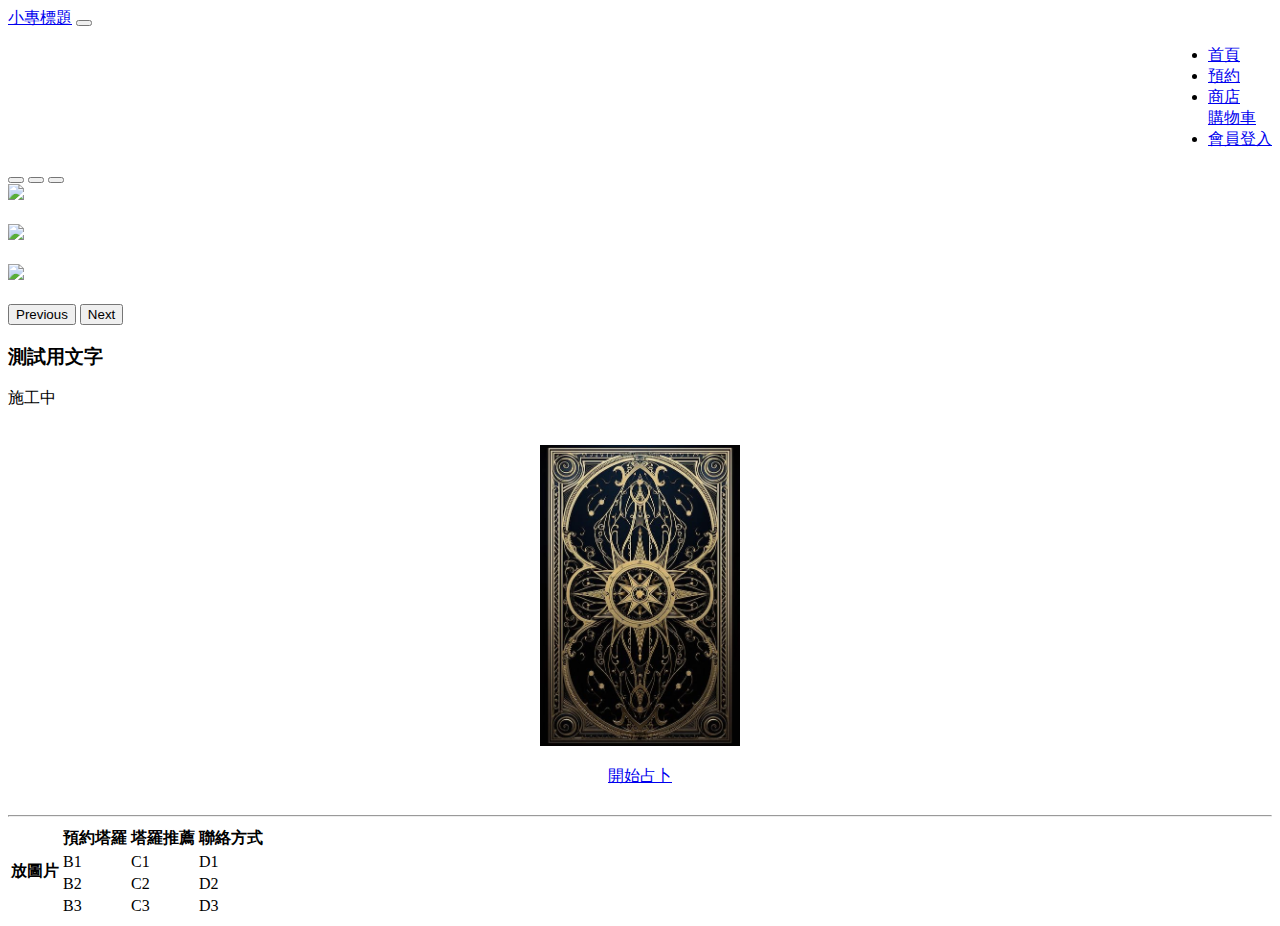
==== index.html @ a6ec3aa2 "小專第一版" ====
<!DOCTYPE html>
<html lang="en">

<head>
  <meta charset="UTF-8">
  <meta name="viewport" content="width=device-width, initial-scale=1.0">
  <link href="https://cdn.jsdelivr.net/npm/bootstrap@5.2.0/dist/css/bootstrap.min.css" rel="stylesheet"
    integrity="sha384-gH2yIJqKdNHPEq0n4Mqa/HGKIhSkIHeL5AyhkYV8i59U5AR6csBvApHHNl/vI1Bx" crossorigin="anonymous">
  <script src="https://cdn.jsdelivr.net/npm/@popperjs/core@2.11.5/dist/umd/popper.min.js"
    integrity="sha384-Xe+8cL9oJa6tN/veChSP7q+mnSPaj5Bcu9mPX5F5xIGE0DVittaqT5lorf0EI7Vk"
    crossorigin="anonymous"></script>
  <script src="https://cdn.jsdelivr.net/npm/bootstrap@5.2.0/dist/js/bootstrap.min.js"
    integrity="sha384-ODmDIVzN+pFdexxHEHFBQH3/9/vQ9uori45z4JjnFsRydbmQbmL5t1tQ0culUzyK"
    crossorigin="anonymous"></script>
  <link rel="stylesheet" href="/css/style.css">
  <title>小專測試</title>
</head>

<body>
  <!-- 回頂端按鈕 -->
  <button onclick="topFunction()" id="myBtn" title="Go to top">回頂部</button>
  <!-- header -->
  <nav class="sticky-top navbar navbar-expand-sm bg-black navbar-dark">
    <div class="container-fluid">
      <a class="navbar-brand" href="#">小專標題</a>
      <button class="navbar-toggler" type="button" data-bs-toggle="collapse" data-bs-target="#collapsibleNavbar">
        <span class="navbar-toggler-icon"></span>
      </button>
      <div class="collapse navbar-collapse" id="collapsibleNavbar">
        <ul class="navbar-nav">
          <li class="nav-item">
            <a class="nav-link" href="index.html">首頁</a>
          </li>
          <li class="nav-item">
            <a class="nav-link" href="reserve.html">預約</a>
          </li>
          <li class="nav-item">
            <a class="nav-link" href="shop.html">商店</a>
          </li>
          <a class="nav-link" href="shopping cart.html">購物車</a>
          <li>
            <a class="nav-link" href="membership.html">會員登入</a>
          </li>
        </ul>
        </li>
        </ul>

      </div>
    </div>
  </nav>
  <!-- 輪播廣告圖 -->
  <div id="move" class="carousel slide carousel-fade" data-bs-ride="carousel" data-bs-interval="3000">
    <div class="carousel-indicators">
      <button type="button" data-bs-target="#move" data-bs-slide-to="0" class="active" aria-current="true"
        aria-label="Slide 1"></button>
      <button type="button" data-bs-target="#move" data-bs-slide-to="1" aria-label="Slide 2"></button>
      <button type="button" data-bs-target="#move" data-bs-slide-to="2" aria-label="Slide 3"></button>
    </div>
    <div class="carousel-inner">

      <div class="carousel-item active">
        <img class="d-block w-100" src="https://dummyimage.com/600x100/00ff5e/ffffff">
      </div>
      <div class="carousel-item">
        <img class="d-block w-100" src="https://dummyimage.com/600x100/ff8400/ffffff">
      </div>
      <div class="carousel-item">
        <img class="d-block w-100" src="https://dummyimage.com/600x100/f057c5/ffffff">
      </div>
    </div>
    <button class="carousel-control-prev" type="button" data-bs-target="#move" data-bs-slide="prev">
      <span class="carousel-control-prev-icon" aria-hidden="true"></span>
      <span class="visually-hidden">Previous</span>
    </button>
    <button class="carousel-control-next" type="button" data-bs-target="#move" data-bs-slide="next">
      <span class="carousel-control-next-icon" aria-hidden="true"></span>
      <span class="visually-hidden">Next</span>
    </button>
  </div>

  <div class="container-fluid mt-3">
    <h3>測試用文字</h3>
    <p>施工中</p>
    <div class="outside">
      <img class="tarot" src="./image/塔羅牌/card-back.jpg">
      <a href="/tarot.html" class="start btn btn-success">開始占卜</a>
    </div>
  </div>
  <hr>
</body>
<!-- footer -->
<footer class="sticky-footer">
  <table class=" table table-info">
    <tr>
      <th rowspan="4">放圖片</th>
      <th>預約塔羅</th>
      <th>塔羅推薦</th>
      <th>聯絡方式</th>
    </tr>
    <tr>
      <td>B1</td>
      <td>C1</td>
      <td>D1</td>
    </tr>
    <tr>
      <td>B2</td>
      <td>C2</td>
      <td>D2</td>
    </tr>
    <tr>
      <td>B3</td>
      <td>C3</td>
      <td>D3</td>
    </tr>
  </table>

</footer>
<script>
  let mybutton = document.getElementById("myBtn");

  // When the user scrolls down 20px from the top of the document, show the button
  window.onscroll = function () { scrollFunction() };

  function scrollFunction() {
    if (document.body.scrollTop > 20 || document.documentElement.scrollTop > 20) {
      mybutton.style.display = "block";
    } else {
      mybutton.style.display = "none";
    }
  }

  // When the user clicks on the button, scroll to the top of the document
  function topFunction() {
    document.body.scrollTop = 0; // For Safari
    document.documentElement.scrollTop = 0; // For Chrome, Firefox, IE and Opera
  }

</script>

</html>
---- css/style.css ----
.collapse{
    display: flex;
    justify-content: flex-end;
}
img {
    width:500px;
    margin-bottom: 20px;
}

.outside {
    display: flex;
    justify-content: center;
    align-items: center;
    flex-direction: column;
  }
  .btn {
    margin-bottom: 20px;
  }

  .tarot {
    margin-top: 20px;
    width:200px
  }
  
  #myBtn {
    display: none; /* Hidden by default */
    position: fixed; /* Fixed/sticky position */
    bottom: 20px; /* Place the button at the bottom of the page */
    right: 30px; /* Place the button 30px from the right */
    z-index: 99; /* Make sure it does not overlap */
    border: none; /* Remove borders */
    outline: none; /* Remove outline */
    background-color: red; /* Set a background color */
    color: white; /* Text color */
    cursor: pointer; /* Add a mouse pointer on hover */
    padding: 15px; /* Some padding */
    border-radius: 10px; /* Rounded corners */
    font-size: 18px; /* Increase font size */
  }
  
  #myBtn:hover {
    background-color: #555; /* Add a dark-grey background on hover */
  }

  .footer{
    height: 100px; /*設定footer本身高度*/
  }
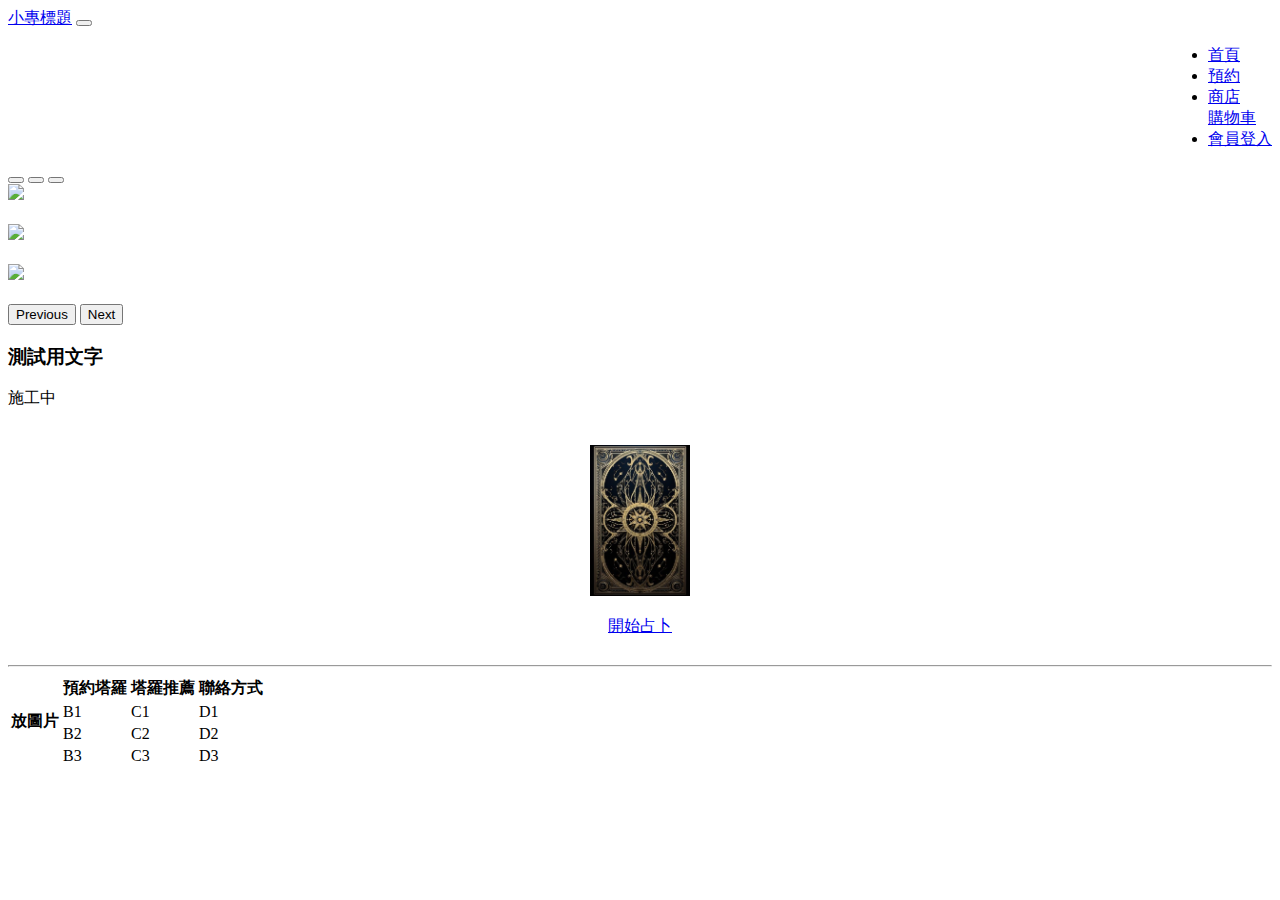
==== commit e2fafd8d: "商品頁未處理" ====
--- a/index.html
+++ b/index.html
@@ -12,7 +12,7 @@
   <script src="https://cdn.jsdelivr.net/npm/bootstrap@5.2.0/dist/js/bootstrap.min.js"
     integrity="sha384-ODmDIVzN+pFdexxHEHFBQH3/9/vQ9uori45z4JjnFsRydbmQbmL5t1tQ0culUzyK"
     crossorigin="anonymous"></script>
-  <link rel="stylesheet" href="/css/style.css">
+  <link rel="stylesheet" href="./css/style.css">
   <title>小專測試</title>
 </head>
 
@@ -83,7 +83,7 @@
     <p>施工中</p>
     <div class="outside">
       <img class="tarot" src="./image/塔羅牌/card-back.jpg">
-      <a href="/tarot.html" class="start btn btn-success">開始占卜</a>
+      <a href="./tarot.html" class="start btn btn-success">開始占卜</a>
     </div>
   </div>
   <hr>
--- a/css/style.css
+++ b/css/style.css
@@ -3,7 +3,7 @@
     justify-content: flex-end;
 }
 img {
-    width:500px;
+    width:300px;
     margin-bottom: 20px;
 }
 
@@ -19,7 +19,7 @@
 
   .tarot {
     margin-top: 20px;
-    width:200px
+    width:100px
   }
   
   #myBtn {
@@ -44,4 +44,24 @@
 
   .footer{
     height: 100px; /*設定footer本身高度*/
-  }+  }
+
+    #productsList {
+        display: flex;
+        flex-wrap: wrap; /* 讓多餘的商品換行 */
+        gap: 20px; /* 商品間距 */
+    }
+
+    .product-item {
+        border: 1px solid #ccc;
+        padding: 10px;
+        border-radius: 8px;
+        width: 200px; /* 每個商品寬度 */
+        text-align: center;
+    }
+
+    .product-item img {
+        width: 100%;
+        height: auto;
+        border-radius: 8px;
+    }
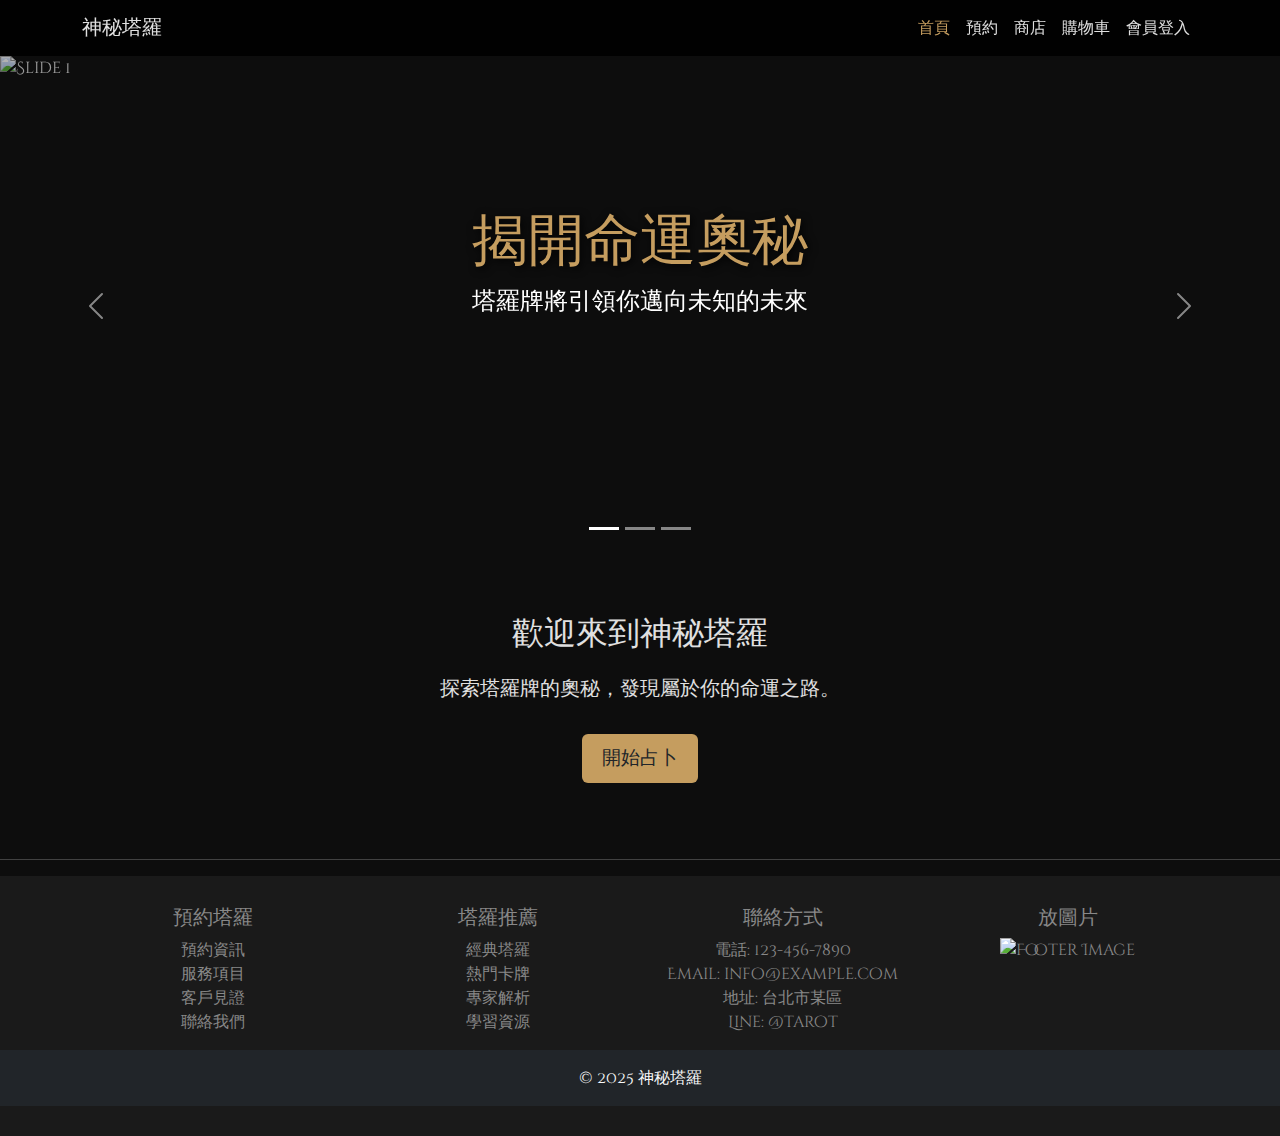
==== commit 7e97e81b: "塔羅程式要再改，商品頁圖片品名要換" ====
--- a/index.html
+++ b/index.html
@@ -1,140 +1,245 @@
 <!DOCTYPE html>
-<html lang="en">
+<html lang="zh">
 
 <head>
   <meta charset="UTF-8">
-  <meta name="viewport" content="width=device-width, initial-scale=1.0">
-  <link href="https://cdn.jsdelivr.net/npm/bootstrap@5.2.0/dist/css/bootstrap.min.css" rel="stylesheet"
-    integrity="sha384-gH2yIJqKdNHPEq0n4Mqa/HGKIhSkIHeL5AyhkYV8i59U5AR6csBvApHHNl/vI1Bx" crossorigin="anonymous">
-  <script src="https://cdn.jsdelivr.net/npm/@popperjs/core@2.11.5/dist/umd/popper.min.js"
-    integrity="sha384-Xe+8cL9oJa6tN/veChSP7q+mnSPaj5Bcu9mPX5F5xIGE0DVittaqT5lorf0EI7Vk"
-    crossorigin="anonymous"></script>
-  <script src="https://cdn.jsdelivr.net/npm/bootstrap@5.2.0/dist/js/bootstrap.min.js"
-    integrity="sha384-ODmDIVzN+pFdexxHEHFBQH3/9/vQ9uori45z4JjnFsRydbmQbmL5t1tQ0culUzyK"
-    crossorigin="anonymous"></script>
-  <link rel="stylesheet" href="./css/style.css">
-  <title>小專測試</title>
+  <meta name="viewport" content="width=device-width, initial-scale=1">
+  <title>神秘塔羅 - 首頁</title>
+  <link href="https://cdn.jsdelivr.net/npm/bootstrap@5.2.0/dist/css/bootstrap.min.css" rel="stylesheet">
+  <link href="https://fonts.googleapis.com/css2?family=Cinzel+Decorative:wght@700&display=swap" rel="stylesheet">
+  <style>
+    body {
+      background: #0d0d0d;
+      color: #e0e0e0;
+      font-family: 'Cinzel Decorative', serif;
+    }
+
+    /* Navbar */
+    .navbar {
+      background: rgba(0, 0, 0, 0.85);
+    }
+
+    .navbar-brand,
+    .nav-link {
+      color: #e0e0e0 !important;
+    }
+
+    .nav-link.active {
+      color: #c59d5f !important;
+    }
+
+    /* Carousel */
+    .carousel-item {
+      height: 500px;
+    }
+
+    .carousel-item img {
+      object-fit: cover;
+      height: 100%;
+      filter: brightness(70%);
+    }
+
+    /* Carousel Caption */
+    .carousel-caption {
+      bottom: 40%;
+    }
+
+    .carousel-caption h1 {
+      font-size: 3.5rem;
+      color: #c59d5f;
+      text-shadow: 2px 2px 8px #000;
+    }
+
+    .carousel-caption p {
+      font-size: 1.5rem;
+    }
+
+    /* Main Content */
+    .main-content {
+      padding: 60px 0;
+      text-align: center;
+    }
+
+    .main-content h2 {
+      margin-bottom: 20px;
+    }
+
+    .main-content p.lead {
+      font-size: 1.25rem;
+      margin-bottom: 30px;
+    }
+
+    .main-content .btn {
+      background: #c59d5f;
+      border: none;
+      font-size: 1.2rem;
+      padding: 10px 20px;
+    }
+
+    .main-content .btn:hover {
+      background: #a57a3d;
+    }
+
+    /* Footer */
+    footer {
+      background: #1a1a1a;
+      color: #888;
+      padding: 30px 0;
+    }
+
+    footer a {
+      color: #888;
+      text-decoration: none;
+    }
+
+    /* Back-to-Top 按鈕 */
+    #myBtn {
+      position: fixed;
+      bottom: 20px;
+      right: 20px;
+      display: none;
+      z-index: 99;
+      background: #c59d5f;
+      border: none;
+      color: #fff;
+      padding: 10px 15px;
+      border-radius: 5px;
+    }
+  </style>
+  <script>
+    window.onscroll = function () { scrollFunction() };
+    function scrollFunction() {
+      var mybutton = document.getElementById("myBtn");
+      if (document.body.scrollTop > 20 || document.documentElement.scrollTop > 20) {
+        mybutton.style.display = "block";
+      } else {
+        mybutton.style.display = "none";
+      }
+    }
+    function topFunction() {
+      document.body.scrollTop = 0;
+      document.documentElement.scrollTop = 0;
+    }
+  </script>
 </head>
 
 <body>
-  <!-- 回頂端按鈕 -->
+  <!-- Back-to-Top 按鈕 -->
   <button onclick="topFunction()" id="myBtn" title="Go to top">回頂部</button>
-  <!-- header -->
-  <nav class="sticky-top navbar navbar-expand-sm bg-black navbar-dark">
-    <div class="container-fluid">
-      <a class="navbar-brand" href="#">小專標題</a>
-      <button class="navbar-toggler" type="button" data-bs-toggle="collapse" data-bs-target="#collapsibleNavbar">
+
+  <!-- Navbar -->
+  <nav class="navbar navbar-expand-lg sticky-top">
+    <div class="container">
+      <a class="navbar-brand" href="#">神秘塔羅</a>
+      <button class="navbar-toggler" type="button" data-bs-toggle="collapse" data-bs-target="#navbarNav"
+        aria-controls="navbarNav" aria-expanded="false" aria-label="切換導覽">
         <span class="navbar-toggler-icon"></span>
       </button>
-      <div class="collapse navbar-collapse" id="collapsibleNavbar">
-        <ul class="navbar-nav">
-          <li class="nav-item">
-            <a class="nav-link" href="index.html">首頁</a>
-          </li>
-          <li class="nav-item">
-            <a class="nav-link" href="reserve.html">預約</a>
-          </li>
-          <li class="nav-item">
-            <a class="nav-link" href="shop.html">商店</a>
-          </li>
-          <a class="nav-link" href="shopping cart.html">購物車</a>
-          <li>
-            <a class="nav-link" href="membership.html">會員登入</a>
-          </li>
+      <div class="collapse navbar-collapse" id="navbarNav">
+        <ul class="navbar-nav ms-auto">
+          <li class="nav-item"><a class="nav-link active" href="index.html">首頁</a></li>
+          <li class="nav-item"><a class="nav-link" href="reserve.html">預約</a></li>
+          <li class="nav-item"><a class="nav-link" href="shop.html">商店</a></li>
+          <li class="nav-item"><a class="nav-link" href="shopping cart.html">購物車</a></li>
+          <li class="nav-item"><a class="nav-link" href="membership.html">會員登入</a></li>
         </ul>
-        </li>
-        </ul>
-
       </div>
     </div>
   </nav>
-  <!-- 輪播廣告圖 -->
-  <div id="move" class="carousel slide carousel-fade" data-bs-ride="carousel" data-bs-interval="3000">
+
+  <!-- Carousel (Hero 區塊) -->
+  <div id="homeCarousel" class="carousel slide carousel-fade" data-bs-ride="carousel" data-bs-interval="4000">
     <div class="carousel-indicators">
-      <button type="button" data-bs-target="#move" data-bs-slide-to="0" class="active" aria-current="true"
+      <button type="button" data-bs-target="#homeCarousel" data-bs-slide-to="0" class="active" aria-current="true"
         aria-label="Slide 1"></button>
-      <button type="button" data-bs-target="#move" data-bs-slide-to="1" aria-label="Slide 2"></button>
-      <button type="button" data-bs-target="#move" data-bs-slide-to="2" aria-label="Slide 3"></button>
+      <button type="button" data-bs-target="#homeCarousel" data-bs-slide-to="1" aria-label="Slide 2"></button>
+      <button type="button" data-bs-target="#homeCarousel" data-bs-slide-to="2" aria-label="Slide 3"></button>
     </div>
     <div class="carousel-inner">
-
       <div class="carousel-item active">
-        <img class="d-block w-100" src="https://dummyimage.com/600x100/00ff5e/ffffff">
+        <img src="https://dummyimage.com/1200x500/000000/444444" class="d-block w-100" alt="Slide 1">
+        <div class="carousel-caption d-none d-md-block">
+          <h1>揭開命運奧秘</h1>
+          <p>塔羅牌將引領你邁向未知的未來</p>
+        </div>
       </div>
       <div class="carousel-item">
-        <img class="d-block w-100" src="https://dummyimage.com/600x100/ff8400/ffffff">
+        <img src="https://dummyimage.com/1200x500/111111/555555" class="d-block w-100" alt="Slide 2">
+        <div class="carousel-caption d-none d-md-block">
+          <h1>探索心靈之旅</h1>
+          <p>每張卡牌都蘊含無限啟示</p>
+        </div>
       </div>
       <div class="carousel-item">
-        <img class="d-block w-100" src="https://dummyimage.com/600x100/f057c5/ffffff">
-      </div>
-    </div>
-    <button class="carousel-control-prev" type="button" data-bs-target="#move" data-bs-slide="prev">
+        <img src="https://dummyimage.com/1200x500/222222/666666" class="d-block w-100" alt="Slide 3">
+        <div class="carousel-caption d-none d-md-block">
+          <h1>預約占卜體驗</h1>
+          <p>與專業塔羅師共解未來謎題</p>
+        </div>
+      </div>
+    </div>
+    <button class="carousel-control-prev" type="button" data-bs-target="#homeCarousel" data-bs-slide="prev">
       <span class="carousel-control-prev-icon" aria-hidden="true"></span>
-      <span class="visually-hidden">Previous</span>
+      <span class="visually-hidden">上一頁</span>
     </button>
-    <button class="carousel-control-next" type="button" data-bs-target="#move" data-bs-slide="next">
+    <button class="carousel-control-next" type="button" data-bs-target="#homeCarousel" data-bs-slide="next">
       <span class="carousel-control-next-icon" aria-hidden="true"></span>
-      <span class="visually-hidden">Next</span>
+      <span class="visually-hidden">下一頁</span>
     </button>
   </div>
 
-  <div class="container-fluid mt-3">
-    <h3>測試用文字</h3>
-    <p>施工中</p>
-    <div class="outside">
-      <img class="tarot" src="./image/塔羅牌/card-back.jpg">
-      <a href="./tarot.html" class="start btn btn-success">開始占卜</a>
-    </div>
+  <!-- Main Content -->
+  <div class="container main-content">
+    <h2>歡迎來到神秘塔羅</h2>
+    <p class="lead">探索塔羅牌的奧秘，發現屬於你的命運之路。</p>
+    <a href="./tarot.html" class="btn">開始占卜</a>
   </div>
+
   <hr>
+
+  <!-- Footer -->
+  <footer class="text-center">
+    <div class="container">
+      <div class="row">
+        <div class="col-md-3">
+          <h5>預約塔羅</h5>
+          <ul class="list-unstyled">
+            <li><a href="#">預約資訊</a></li>
+            <li><a href="#">服務項目</a></li>
+            <li><a href="#">客戶見證</a></li>
+            <li><a href="#">聯絡我們</a></li>
+          </ul>
+        </div>
+        <div class="col-md-3">
+          <h5>塔羅推薦</h5>
+          <ul class="list-unstyled">
+            <li><a href="#">經典塔羅</a></li>
+            <li><a href="#">熱門卡牌</a></li>
+            <li><a href="#">專家解析</a></li>
+            <li><a href="#">學習資源</a></li>
+          </ul>
+        </div>
+        <div class="col-md-3">
+          <h5>聯絡方式</h5>
+          <ul class="list-unstyled">
+            <li><a href="#">電話: 123-456-7890</a></li>
+            <li><a href="#">Email: info@example.com</a></li>
+            <li><a href="#">地址: 台北市某區</a></li>
+            <li><a href="#">Line: @tarot</a></li>
+          </ul>
+        </div>
+        <div class="col-md-3">
+          <h5>放圖片</h5>
+          <img src="path-to-image.jpg" alt="Footer Image" class="img-fluid">
+        </div>
+      </div>
+    </div>
+    <div class="bg-dark text-light p-3">
+      © 2025 神秘塔羅
+    </div>
+  </footer>
+
+  <script src="https://cdn.jsdelivr.net/npm/bootstrap@5.2.0/dist/js/bootstrap.bundle.min.js"></script>
 </body>
-<!-- footer -->
-<footer class="sticky-footer">
-  <table class=" table table-info">
-    <tr>
-      <th rowspan="4">放圖片</th>
-      <th>預約塔羅</th>
-      <th>塔羅推薦</th>
-      <th>聯絡方式</th>
-    </tr>
-    <tr>
-      <td>B1</td>
-      <td>C1</td>
-      <td>D1</td>
-    </tr>
-    <tr>
-      <td>B2</td>
-      <td>C2</td>
-      <td>D2</td>
-    </tr>
-    <tr>
-      <td>B3</td>
-      <td>C3</td>
-      <td>D3</td>
-    </tr>
-  </table>
-
-</footer>
-<script>
-  let mybutton = document.getElementById("myBtn");
-
-  // When the user scrolls down 20px from the top of the document, show the button
-  window.onscroll = function () { scrollFunction() };
-
-  function scrollFunction() {
-    if (document.body.scrollTop > 20 || document.documentElement.scrollTop > 20) {
-      mybutton.style.display = "block";
-    } else {
-      mybutton.style.display = "none";
-    }
-  }
-
-  // When the user clicks on the button, scroll to the top of the document
-  function topFunction() {
-    document.body.scrollTop = 0; // For Safari
-    document.documentElement.scrollTop = 0; // For Chrome, Firefox, IE and Opera
-  }
-
-</script>
 
 </html>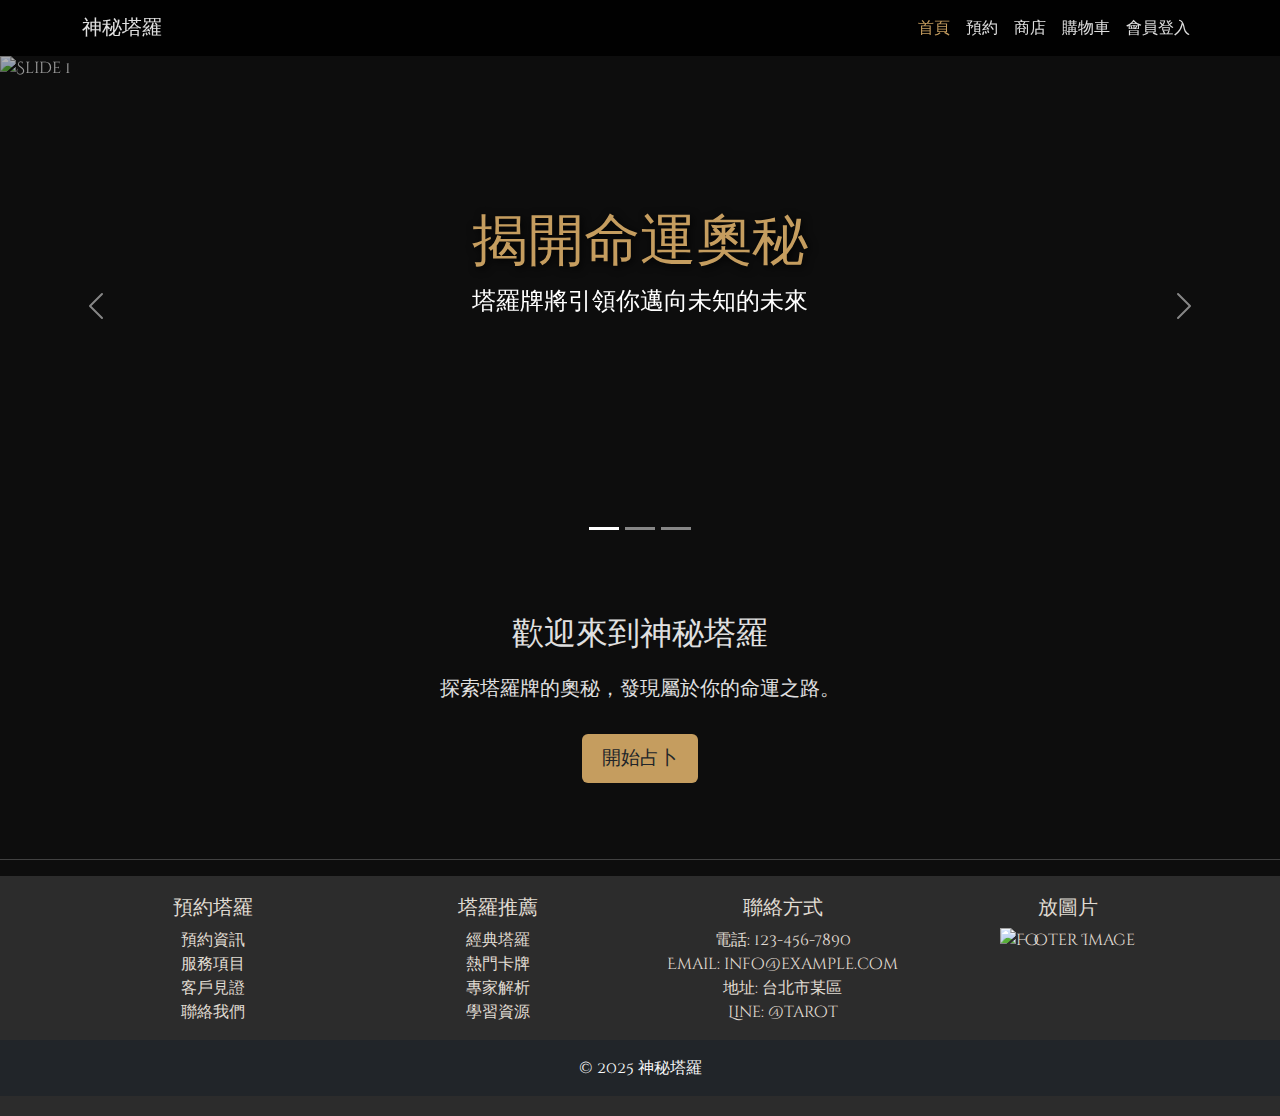
==== commit 2d1efef7: "剩下占卜頁面要改" ====
--- a/index.html
+++ b/index.html
@@ -82,13 +82,13 @@
 
     /* Footer */
     footer {
-      background: #1a1a1a;
-      color: #888;
-      padding: 30px 0;
+      background: #2c2c2c;
+      color: #e0dcd3;
+      padding: 20px 0;
     }
 
     footer a {
-      color: #888;
+      color: #e0dcd3;
       text-decoration: none;
     }
 
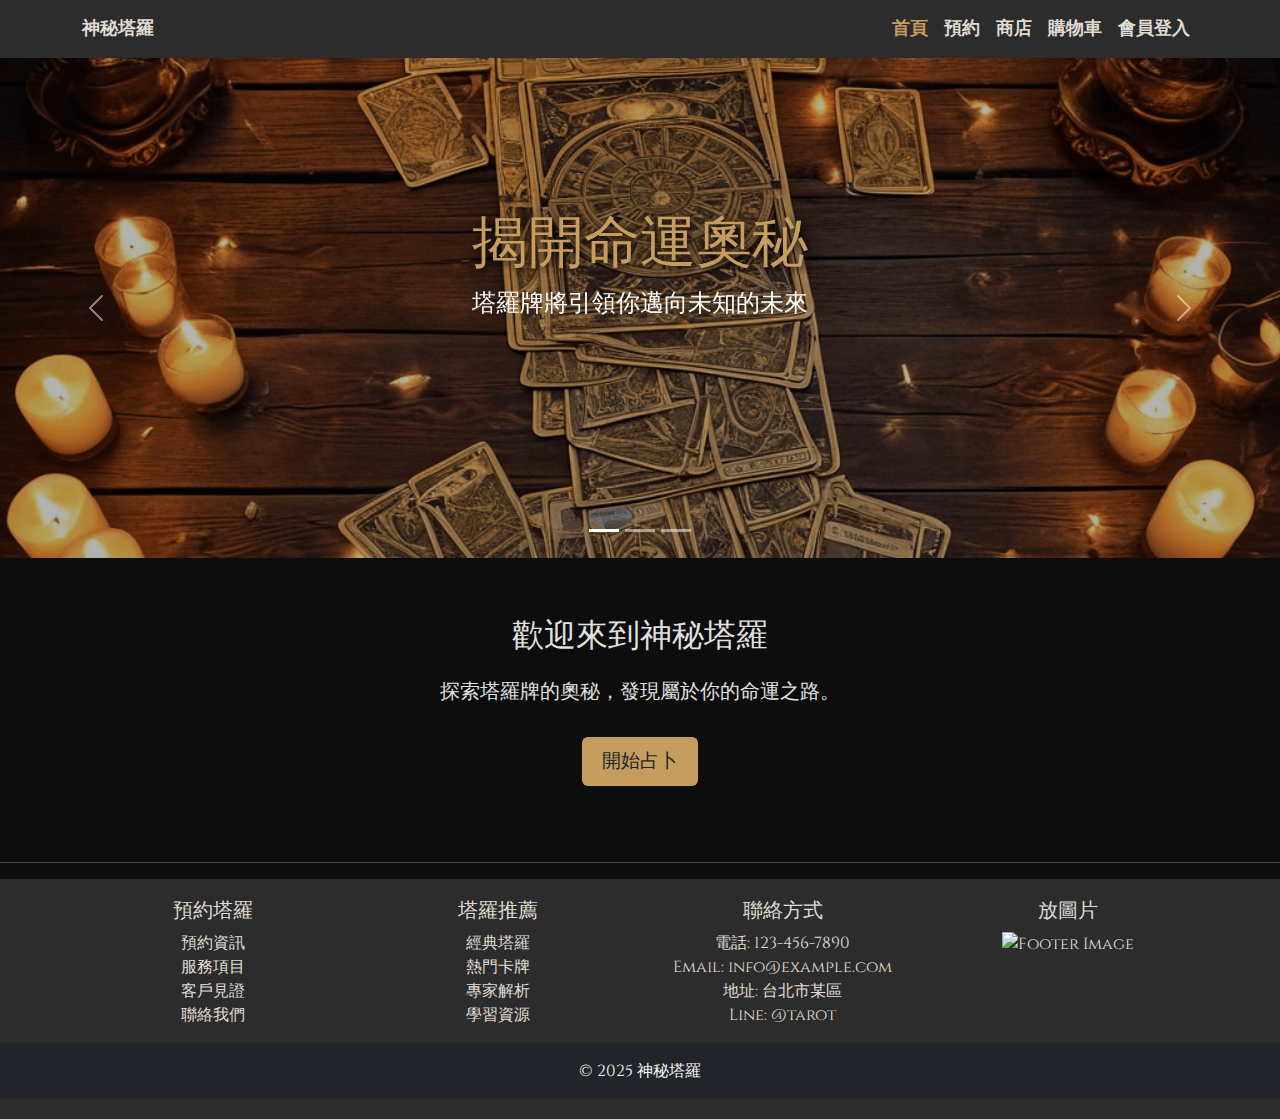
==== commit dce5971e: "剩下icon" ====
--- a/index.html
+++ b/index.html
@@ -8,24 +8,44 @@
   <link href="https://cdn.jsdelivr.net/npm/bootstrap@5.2.0/dist/css/bootstrap.min.css" rel="stylesheet">
   <link href="https://fonts.googleapis.com/css2?family=Cinzel+Decorative:wght@700&display=swap" rel="stylesheet">
   <style>
+            @import url('https://fonts.googleapis.com/css2?family=Cinzel:wght@400;700&display=swap');
+
     body {
       background: #0d0d0d;
       color: #e0e0e0;
-      font-family: 'Cinzel Decorative', serif;
+      font-family: 'Cinzel', serif;
+      /* 統一字體 */
     }
 
     /* Navbar */
     .navbar {
-      background: rgba(0, 0, 0, 0.85);
+      background: #2c2c2c;
+      /* 深灰色背景 */
     }
 
     .navbar-brand,
     .nav-link {
-      color: #e0e0e0 !important;
+      color: #e0dcd3 !important;
+      /* 文字顏色設為淺灰色 */
+      font-weight: 700;
+      font-size: 1.1rem;
+
     }
 
     .nav-link.active {
       color: #c59d5f !important;
+      /* 當選中時，導航列文字會變為金色 */
+    }
+
+    /* Hamburger menu color */
+    .navbar-toggler {
+      border-color: #c59d5f;
+      /* 設定邊框顏色 */
+    }
+
+    .navbar-toggler-icon {
+      background-color: #c59d5f;
+      /* 設定漢堡選單顏色 */
     }
 
     /* Carousel */
@@ -105,22 +125,32 @@
       padding: 10px 15px;
       border-radius: 5px;
     }
+
+    /* 小螢幕的樣式調整 */
+    @media (max-width: 768px) {
+      .navbar {
+        background: #2c2c2c;
+      }
+
+      .navbar-toggler {
+        border-color: #c59d5f;
+        /* 漢堡選單邊框顏色 */
+      }
+
+      .navbar-toggler-icon {
+        background-color: #c59d5f;
+        /* 漢堡選單顏色 */
+      }
+
+      .nav-link {
+        font-size: 1.1rem;
+        /* 增加字體大小，方便閱讀 */
+      }
+    }
   </style>
-  <script>
-    window.onscroll = function () { scrollFunction() };
-    function scrollFunction() {
-      var mybutton = document.getElementById("myBtn");
-      if (document.body.scrollTop > 20 || document.documentElement.scrollTop > 20) {
-        mybutton.style.display = "block";
-      } else {
-        mybutton.style.display = "none";
-      }
-    }
-    function topFunction() {
-      document.body.scrollTop = 0;
-      document.documentElement.scrollTop = 0;
-    }
-  </script>
+
+
+
 </head>
 
 <body>
@@ -157,21 +187,21 @@
     </div>
     <div class="carousel-inner">
       <div class="carousel-item active">
-        <img src="https://dummyimage.com/1200x500/000000/444444" class="d-block w-100" alt="Slide 1">
+        <img src="./image/解開命運奧秘.png" class="d-block w-100" alt="Slide 1">
         <div class="carousel-caption d-none d-md-block">
           <h1>揭開命運奧秘</h1>
           <p>塔羅牌將引領你邁向未知的未來</p>
         </div>
       </div>
       <div class="carousel-item">
-        <img src="https://dummyimage.com/1200x500/111111/555555" class="d-block w-100" alt="Slide 2">
+        <img src="./image/心靈之旅.png" class="d-block w-100" alt="Slide 2">
         <div class="carousel-caption d-none d-md-block">
           <h1>探索心靈之旅</h1>
           <p>每張卡牌都蘊含無限啟示</p>
         </div>
       </div>
       <div class="carousel-item">
-        <img src="https://dummyimage.com/1200x500/222222/666666" class="d-block w-100" alt="Slide 3">
+        <img src="./image/預約占卜體驗.png" class="d-block w-100" alt="Slide 3">
         <div class="carousel-caption d-none d-md-block">
           <h1>預約占卜體驗</h1>
           <p>與專業塔羅師共解未來謎題</p>
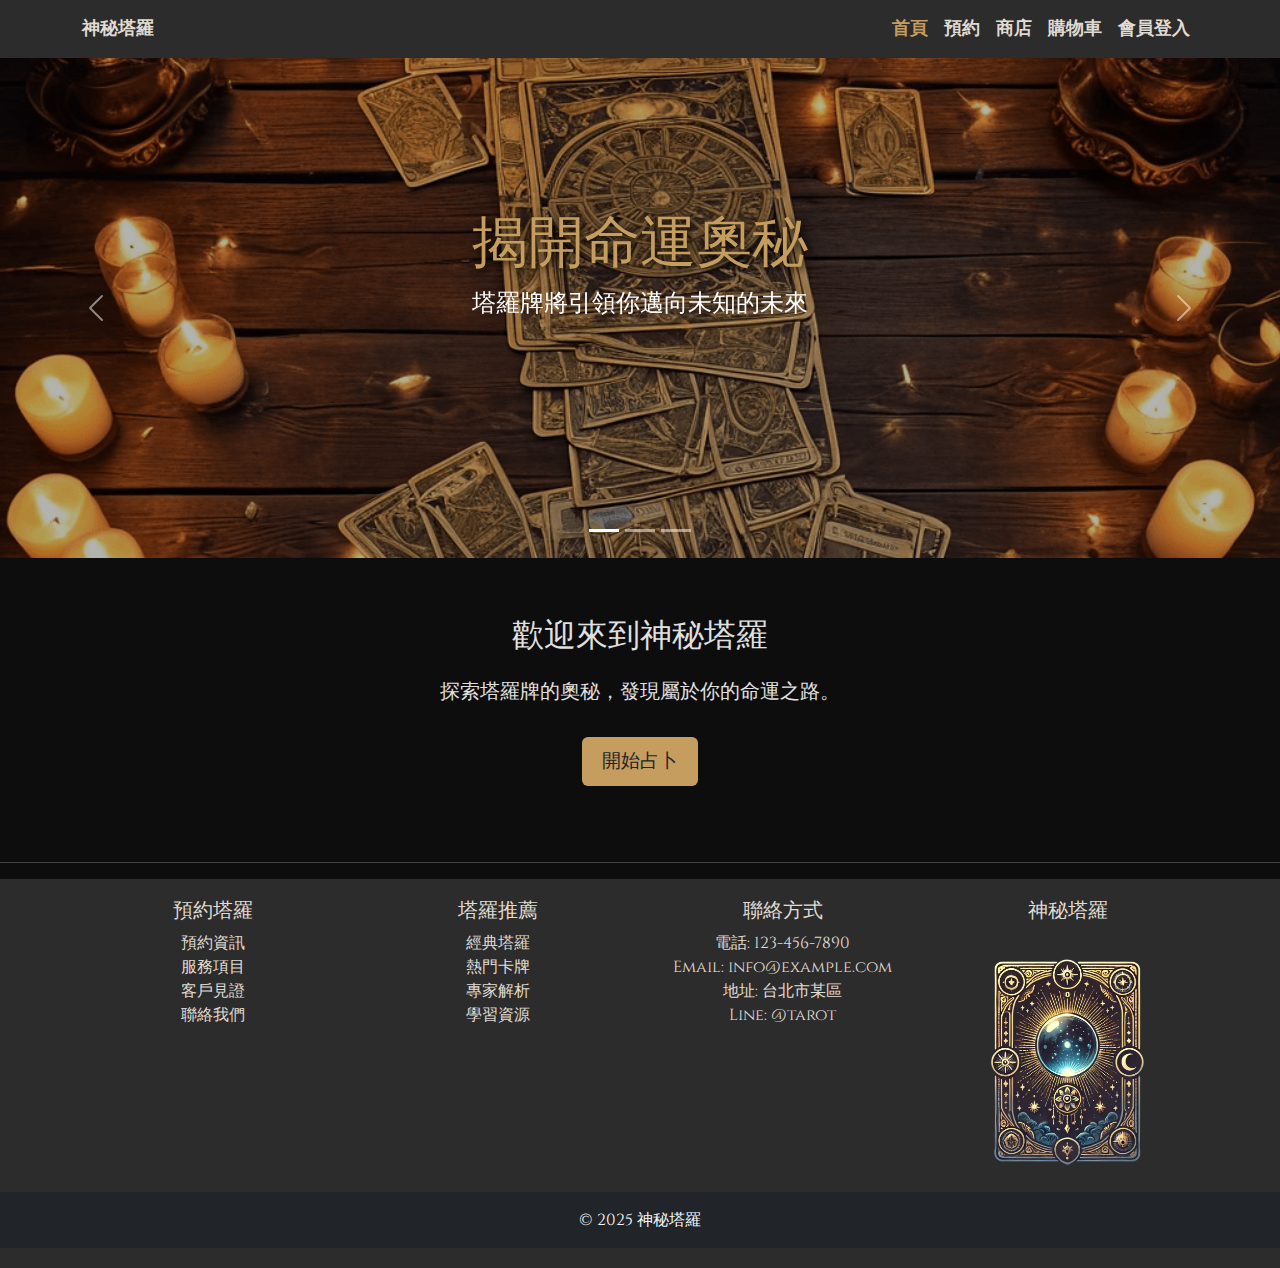
==== commit 7872c714: "完成版" ====
--- a/index.html
+++ b/index.html
@@ -7,7 +7,8 @@
   <title>神秘塔羅 - 首頁</title>
   <link href="https://cdn.jsdelivr.net/npm/bootstrap@5.2.0/dist/css/bootstrap.min.css" rel="stylesheet">
   <link href="https://fonts.googleapis.com/css2?family=Cinzel+Decorative:wght@700&display=swap" rel="stylesheet">
-  <style>
+  <link rel="icon" href="./image/icon.png">
+ <style>
             @import url('https://fonts.googleapis.com/css2?family=Cinzel:wght@400;700&display=swap');
 
     body {
@@ -112,19 +113,6 @@
       text-decoration: none;
     }
 
-    /* Back-to-Top 按鈕 */
-    #myBtn {
-      position: fixed;
-      bottom: 20px;
-      right: 20px;
-      display: none;
-      z-index: 99;
-      background: #c59d5f;
-      border: none;
-      color: #fff;
-      padding: 10px 15px;
-      border-radius: 5px;
-    }
 
     /* 小螢幕的樣式調整 */
     @media (max-width: 768px) {
@@ -154,9 +142,6 @@
 </head>
 
 <body>
-  <!-- Back-to-Top 按鈕 -->
-  <button onclick="topFunction()" id="myBtn" title="Go to top">回頂部</button>
-
   <!-- Navbar -->
   <nav class="navbar navbar-expand-lg sticky-top">
     <div class="container">
@@ -259,8 +244,8 @@
           </ul>
         </div>
         <div class="col-md-3">
-          <h5>放圖片</h5>
-          <img src="path-to-image.jpg" alt="Footer Image" class="img-fluid">
+          <h5>神秘塔羅</h5>
+          <img src="./image/icon.png" alt="Footer Image" class="img-fluid">
         </div>
       </div>
     </div>
